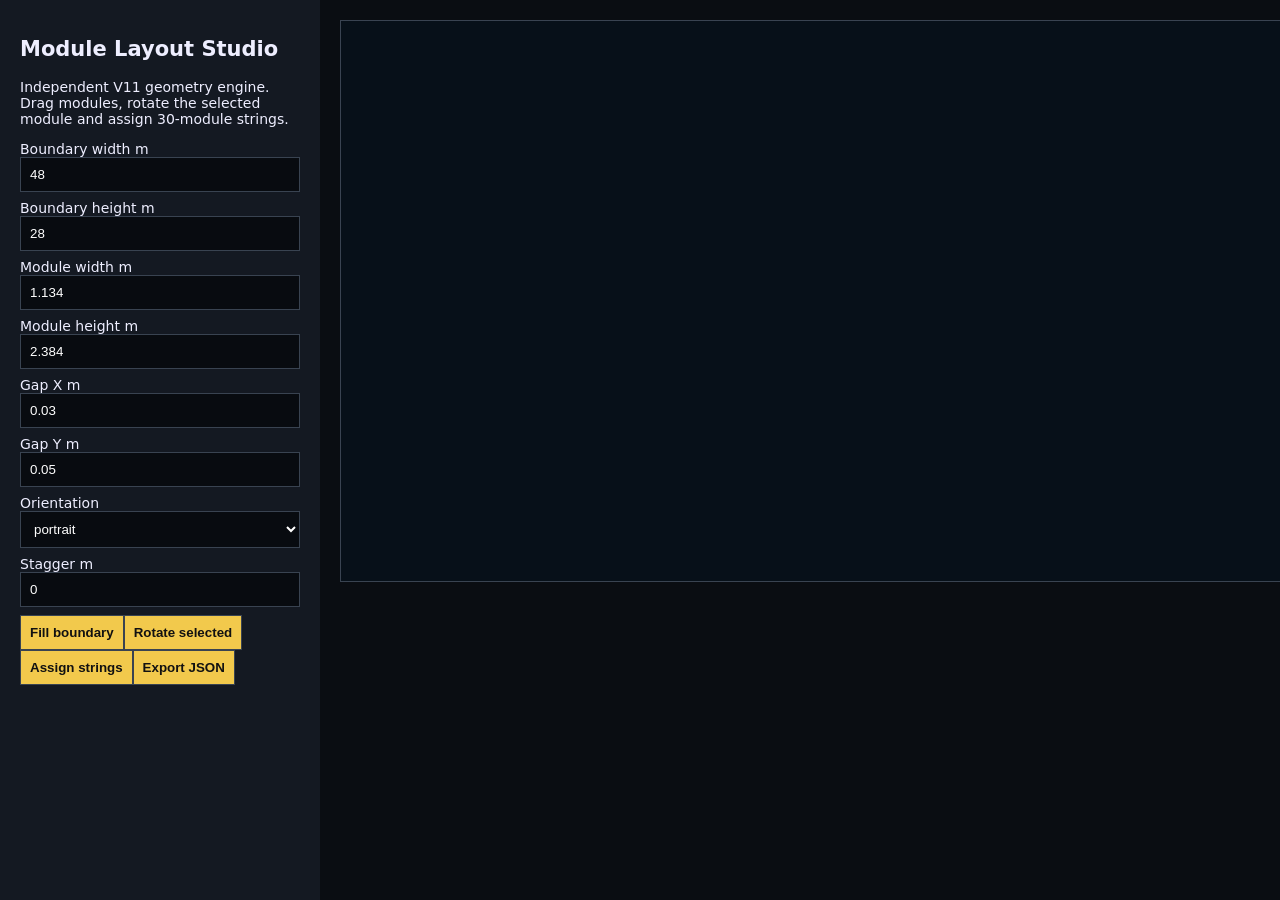
==== browser/layout-studio.html @ 2e7b80ca "build: add interactive module layout studio" ====
<!doctype html><html lang="en"><head><meta charset="utf-8"><meta name="viewport" content="width=device-width,initial-scale=1"><title>V11 Module Layout Studio</title><style>body{margin:0;background:#0a0d12;color:#eef;font:14px system-ui}main{display:grid;grid-template-columns:320px 1fr;min-height:100vh}.controls{padding:20px;background:#141922}.controls label{display:grid;margin:8px 0}input,select,button{padding:9px;background:#080b10;color:#fff;border:1px solid #394351}button{background:#f2c94c;color:#111;font-weight:800}.stage{padding:20px;overflow:auto}svg{background:#071019;border:1px solid #394351;touch-action:none}.module{fill:#2d9cdb;stroke:#9bdcff;cursor:grab}.selected{fill:#f2c94c}.obstacle{fill:#eb575755;stroke:#eb5757}#status{white-space:pre-wrap;color:#b8c4d0}@media(max-width:800px){main{grid-template-columns:1fr}.stage{order:-1}}</style></head><body><main><aside class="controls"><h1>Module Layout Studio</h1><p>Independent V11 geometry engine. Drag modules, rotate the selected module and assign 30-module strings.</p><label>Boundary width m<input id="bw" type="number" value="48" step="1"></label><label>Boundary height m<input id="bh" type="number" value="28" step="1"></label><label>Module width m<input id="mw" type="number" value="1.134" step="0.001"></label><label>Module height m<input id="mh" type="number" value="2.384" step="0.001"></label><label>Gap X m<input id="gx" type="number" value="0.03" step="0.01"></label><label>Gap Y m<input id="gy" type="number" value="0.05" step="0.01"></label><label>Orientation<select id="orientation"><option>portrait</option><option>landscape</option></select></label><label>Stagger m<input id="stagger" type="number" value="0" step="0.05"></label><button id="fill">Fill boundary</button><button id="rotate">Rotate selected</button><button id="strings">Assign strings</button><button id="export">Export JSON</button><p id="status"></p></aside><section class="stage"><svg id="canvas" width="960" height="560" viewBox="0 0 48 28"></svg></section></main><script type="module" src="./layout-studio.mjs"></script></body></html>
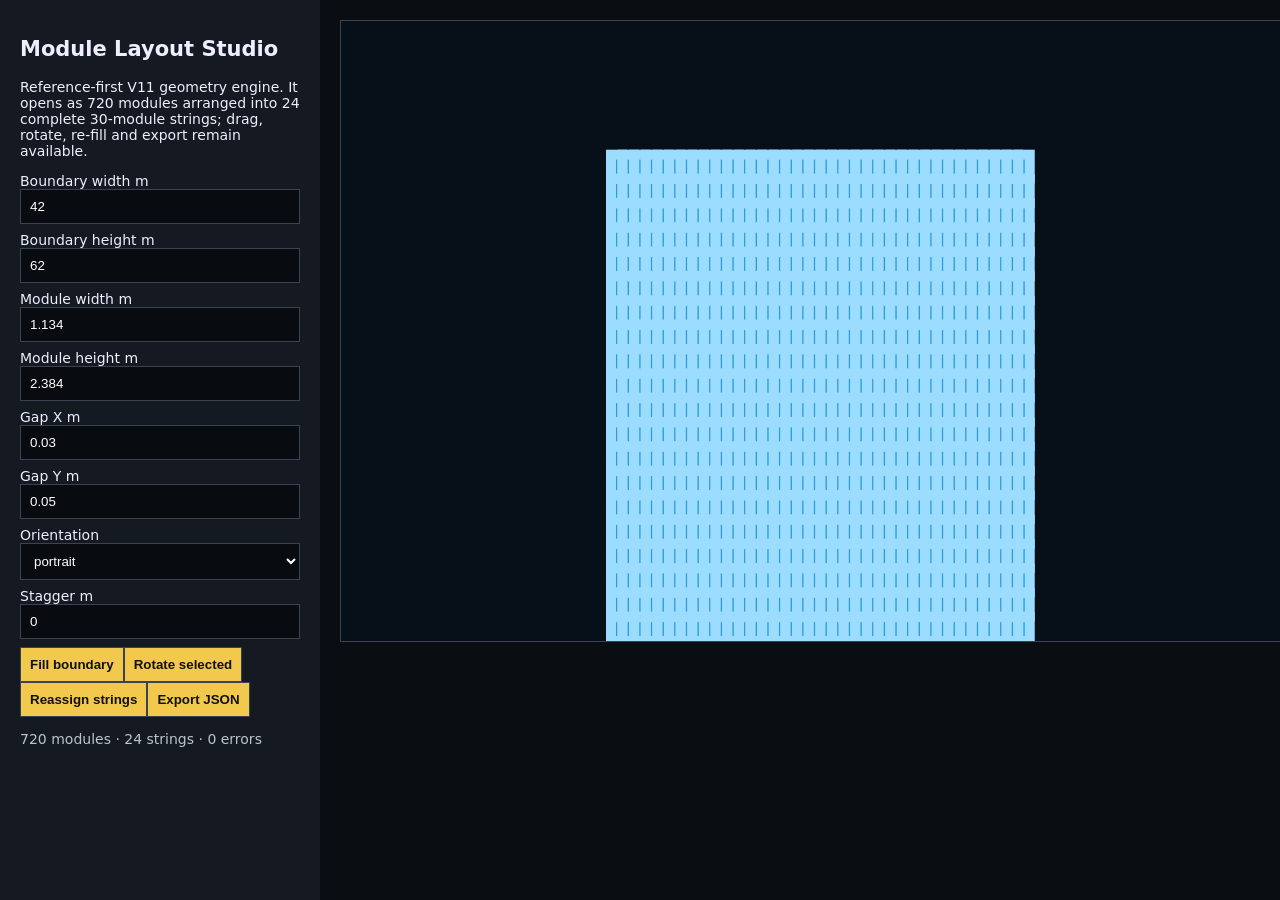
==== commit 38f899ba: "fix: make layout snapping boundary-safe and restore 720-module studio defaults" ====
--- a/browser/layout-studio.html
+++ b/browser/layout-studio.html
@@ -1 +1 @@
-<!doctype html><html lang="en"><head><meta charset="utf-8"><meta name="viewport" content="width=device-width,initial-scale=1"><title>V11 Module Layout Studio</title><style>body{margin:0;background:#0a0d12;color:#eef;font:14px system-ui}main{display:grid;grid-template-columns:320px 1fr;min-height:100vh}.controls{padding:20px;background:#141922}.controls label{display:grid;margin:8px 0}input,select,button{padding:9px;background:#080b10;color:#fff;border:1px solid #394351}button{background:#f2c94c;color:#111;font-weight:800}.stage{padding:20px;overflow:auto}svg{background:#071019;border:1px solid #394351;touch-action:none}.module{fill:#2d9cdb;stroke:#9bdcff;cursor:grab}.selected{fill:#f2c94c}.obstacle{fill:#eb575755;stroke:#eb5757}#status{white-space:pre-wrap;color:#b8c4d0}@media(max-width:800px){main{grid-template-columns:1fr}.stage{order:-1}}</style></head><body><main><aside class="controls"><h1>Module Layout Studio</h1><p>Independent V11 geometry engine. Drag modules, rotate the selected module and assign 30-module strings.</p><label>Boundary width m<input id="bw" type="number" value="48" step="1"></label><label>Boundary height m<input id="bh" type="number" value="28" step="1"></label><label>Module width m<input id="mw" type="number" value="1.134" step="0.001"></label><label>Module height m<input id="mh" type="number" value="2.384" step="0.001"></label><label>Gap X m<input id="gx" type="number" value="0.03" step="0.01"></label><label>Gap Y m<input id="gy" type="number" value="0.05" step="0.01"></label><label>Orientation<select id="orientation"><option>portrait</option><option>landscape</option></select></label><label>Stagger m<input id="stagger" type="number" value="0" step="0.05"></label><button id="fill">Fill boundary</button><button id="rotate">Rotate selected</button><button id="strings">Assign strings</button><button id="export">Export JSON</button><p id="status"></p></aside><section class="stage"><svg id="canvas" width="960" height="560" viewBox="0 0 48 28"></svg></section></main><script type="module" src="./layout-studio.mjs"></script></body></html>+<!doctype html><html lang="en"><head><meta charset="utf-8"><meta name="viewport" content="width=device-width,initial-scale=1"><title>V11 Module Layout Studio</title><style>body{margin:0;background:#0a0d12;color:#eef;font:14px system-ui}main{display:grid;grid-template-columns:320px 1fr;min-height:100vh}.controls{padding:20px;background:#141922}.controls label{display:grid;margin:8px 0}input,select,button{padding:9px;background:#080b10;color:#fff;border:1px solid #394351}button{background:#f2c94c;color:#111;font-weight:800}.stage{padding:20px;overflow:auto}svg{background:#071019;border:1px solid #394351;touch-action:none}.module{fill:#2d9cdb;stroke:#9bdcff;cursor:grab}.selected{fill:#f2c94c}.obstacle{fill:#eb575755;stroke:#eb5757}#status{white-space:pre-wrap;color:#b8c4d0}@media(max-width:800px){main{grid-template-columns:1fr}.stage{order:-1}}</style></head><body><main><aside class="controls"><h1>Module Layout Studio</h1><p>Reference-first V11 geometry engine. It opens as 720 modules arranged into 24 complete 30-module strings; drag, rotate, re-fill and export remain available.</p><label>Boundary width m<input id="bw" type="number" value="42" step="1"></label><label>Boundary height m<input id="bh" type="number" value="62" step="1"></label><label>Module width m<input id="mw" type="number" value="1.134" step="0.001"></label><label>Module height m<input id="mh" type="number" value="2.384" step="0.001"></label><label>Gap X m<input id="gx" type="number" value="0.03" step="0.01"></label><label>Gap Y m<input id="gy" type="number" value="0.05" step="0.01"></label><label>Orientation<select id="orientation"><option>portrait</option><option>landscape</option></select></label><label>Stagger m<input id="stagger" type="number" value="0" step="0.05"></label><button id="fill">Fill boundary</button><button id="rotate">Rotate selected</button><button id="strings">Reassign strings</button><button id="export">Export JSON</button><p id="status" aria-live="polite"></p></aside><section class="stage"><svg id="canvas" width="960" height="620" viewBox="0 0 42 62" aria-label="Reference 720-module layout"></svg></section></main><script type="module" src="./layout-studio.mjs"></script></body></html>
